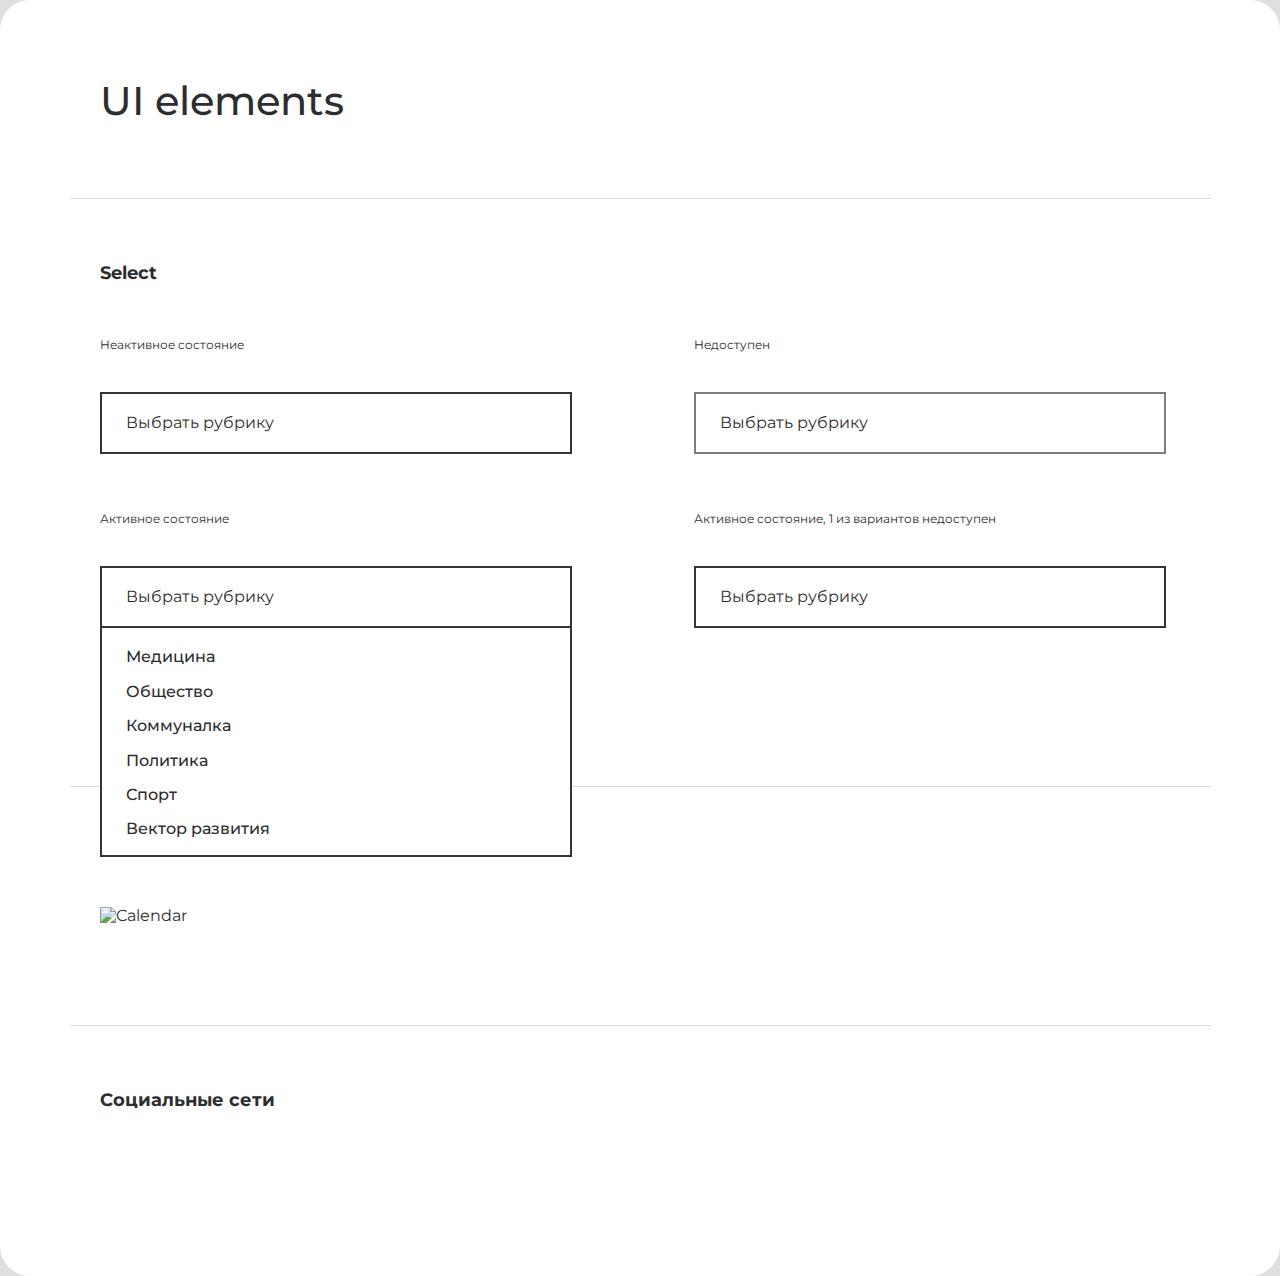
==== UI elements/index.html @ 3aa7f948 "Add files via upload" ====
<!DOCTYPE html>
<html lang="ru">
<head>
    <meta charset="UTF-8">
    <meta http-equiv="X-UA-Compatible" content="IE=edge">
    <meta name="viewport" content="width=device-width, initial-scale=1.0">

    <link rel="stylesheet" href="assets/css/normalize.min.css">
    <link rel="stylesheet" href="assets/css/style.css">

    <title>UI elemets</title>
</head>
<body>
    <header class="header">
        <div class="header__logo">UI elements</div>
        <div class="header__underline"></div>
    </header>
    <section class="section">
        <div class="title">Select</div>
        <div class="container">
            <div class="main">
                <div class="main__left">
                    <div class="subtitle">Неактивное состояние</div>

                    <div class="accordion">
                        <div class="accordion__item">
                            <input class="accordion__input" type="checkbox" id="accord_1">  
                            <label class="accordion__title" for="accord_1">Выбрать рубрику</label>
                            <div class="accordion__content">
                                <ul>
                                    <li class="accordion__list">Медицина</li>
                                    <li class="accordion__list">Общество</li>
                                    <li class="accordion__list">Коммуналка</li>
                                    <li class="accordion__list">Политика</li>
                                    <li class="accordion__list">Спорт</li>
                                    <li class="accordion__list">Вектор развития</li>
                                </ul>
                            </div>
                        </div>
                    </div>

                    <div class="subtitle">Активное состояние</div>

                    <div class="accordion">
                        <div class="accordion__item_active">
                            <input class="accordion__input_active" type="checkbox" id="accord_2">  
                            <label class="accordion__title_active" for="accord_2">Выбрать рубрику</label>
                            <div class="accordion__content_active">
                                <ul class="accordion__ul">
                                    <li class="accordion__list">Медицина</li>
                                    <li class="accordion__list">Общество</li>
                                    <li class="accordion__list">Коммуналка</li>
                                    <li class="accordion__list">Политика</li>
                                    <li class="accordion__list">Спорт</li>
                                    <li class="accordion__list">Вектор развития</li>
                                </ul>
                            </div>
                        </div>
                    </div>
                </div>
                <div class="main__right">
                    <div class="subtitle">Недоступен</div>
                    
                    <div class="accordion">
                        <div class="accordion__item_disabled">
                            <input class="accordion__input_disabled" type="checkbox" id="accord_3">  
                            <label class="accordion__title" for="accord_3">Выбрать рубрику</label>
                            <div class="accordion__content">
                                <ul>
                                    <li class="accordion__list">Медицина</li>
                                    <li class="accordion__list">Общество</li>
                                    <li class="accordion__list">Коммуналка</li>
                                    <li class="accordion__list">Политика</li>
                                    <li class="accordion__list">Спорт</li>
                                    <li class="accordion__list">Вектор развития</li>
                                </ul>
                            </div>
                        </div>
                    </div>
                    <div class="subtitle">Активное состояние, 1 из вариантов недоступен</div>
                    
                    <div class="accordion">
                        <div class="accordion__item">
                            <input class="accordion__input" type="checkbox" id="accord_4">  
                            <label class="accordion__title" for="accord_4">Выбрать рубрику</label>
                            <div class="accordion__content">
                                <ul>
                                    <li class="accordion__list_disabled">Медицина</li>
                                    <li class="accordion__list">Общество</li>
                                    <li class="accordion__list">Коммуналка</li>
                                    <li class="accordion__list">Политика</li>
                                    <li class="accordion__list">Спорт</li>
                                    <li class="accordion__list">Вектор развития</li>
                                </ul>
                            </div>
                        </div>
                    </div>
                </div>
            </div>
        </div>
        <div class="section__underline"></div>
    </section>
    <section class="section">
        <div class="calendar">
            <img src="/assets/images/Calendar.svg" alt="Calendar">
        </div>
        <div class="section__underline"></div>
    </section>

    <section class="section-last">
        <div class="footer">
            <div class="title">Социальные сети</div>
        
            <div class="content">   
                <a class="content__link" href="#"><i class="fa fa-vk" aria-hidden="true"></i></a>
                <a class="content__link" href="#"><i class="fa fa-facebook" aria-hidden="true"></i></a>
                <a class="content__link" href="#"><i class="fa fa-instagram" aria-hidden="true"></i></a>
            </div>
        </div>
        <div class="basement"></div>
    </section>

    

    <script src="https://use.fontawesome.com/235709d820.js"></script>

</body>
</html>
---- UI elements/assets/css/style.css ----
@import url('https://fonts.googleapis.com/css2?family=Montserrat:wght@400;500;700&display=swap');

body {
    font-family: 'Montserrat', sans-serif;
    background: rgb(223, 223, 223);
    color: #2C2D2E;
}

ul {
    margin: 0;
    padding-top: 20px;
    padding-left: 24px;
}

.title{
    font-weight: 700;
    font-size: 18px;
    line-height: 22px;

    padding-top: 63px;
    padding-left: 100px;
}

.subtitle{
    font-weight: 400;
    font-size: 12px;
    line-height: 14px;

    padding-bottom: 40px;
}

/* Header */
.header {
    max-width: 1345px;
    margin: 0 auto;

    background: #fff;
    border-radius: 30px 30px 0 0;

}

.header__logo {
    font-weight: 500;
    font-size: 40px;

    padding-top: 85px;
    padding-left: 100px;
    padding-bottom: 81px;

    line-height: 32px;
}

.header__underline {
    border-bottom: 1px solid #D6DDEA;

    width: 1141px;
    margin: 0 auto;
}


/* Section */
.section {
    max-width: 1345px;
    margin: 0 auto;

    background: #fff;
}

.section__underline {
    border-bottom: 1px solid #D6DDEA;

    padding-top: 100px;

    width: 1141px;
    margin: 0 auto;
}

.section-last {
    max-width: 1345px;
    margin: 0 auto;

    background: #fff;

    border-radius: 0 0 30px 30px;
}


/* Container */
.container {
    background: #fff;

    display: flex;
    justify-content: space-between;

    padding-top: 54px;
    padding-left: 100px;
}


/* Main */
.main {
    display: flex;
    justify-content: space-between;

    gap: 122px;
}


/* Accordion */
.accordion {
    font-size: 16px;
    font-weight: 400;
    height: 60px;

    padding-bottom: 60px;
    
}

.accordion__item {
    position: relative;

    width: 468px;

    display: block;
    border: 2px solid #373334;

    cursor: pointer;
}

.accordion__item_active {
    position: relative;

    width: 468px;

    display: block;
    border: 2px solid #373334;

    cursor: pointer;
}

.accordion__item_disabled {
    position: relative;

    width: 468px;

    display: block;
    border: 2px solid #7e7e7e;

}

.accordion__input {
    width: 0;
    height: 0;
    opacity: 0;
    -webkit-appearance: none;
    appearance: none;
    position: absolute;
}

.accordion__input_active {
    width: 0;
    height: 0;
    opacity: 0;
    -webkit-appearance: none;
    appearance: none;
    position: absolute;
}

.accordion__input_disabled {
    width: 0;
    height: 0;
    opacity: 0;
    -webkit-appearance: none;
    appearance: none;
    position: absolute;
}

.accordion__input:checked ~ .accordion__content {
    display: block;
}

.accordion__input_active:checked ~ .accordion__content_active {
    display: none;
}

.accordion__input:checked ~ .accordion__title{
    border-bottom: 2px solid #373334;
}

.accordion__input_active:checked ~ .accordion__title_active{
    border-bottom: none;
}

.accordion__title {
    display: block;

    padding: 20px 24px;

    cursor: pointer;
}

.accordion__title_active {
    display: block;
    
    border-bottom: 2px solid #373334;

    padding: 20px 24px;

    cursor: pointer;
}

.accordion__content {
    display: none;

    position: relative;
    background: rgb(255, 255, 255);
    z-index: 1000;
    font-weight: 500
}

.accordion__content_active {
    display: block;

    position: relative;
    background: rgb(255, 255, 255);
    z-index: 1000;
    font-weight: 500
}

.accordion__list {
    list-style: none;

    padding-bottom: 16px;

    cursor: pointer;

    transition: background .1s linear;
}

.accordion__list_disabled {
    list-style: none;

    padding-bottom: 16px;

    color: #7e7e7e;

    transition: background .1s linear;
}

.accordion__list:hover {
    color: #9F0023;
}


/* Calendar */
.calendar {
    padding-top: 120px;
    padding-left: 100px;
}


/* Content */
.content {
    display: inline-block;
    justify-content: start;
    padding-left: 100px;

    
}

.content__link {
    display: inline-block;
    justify-content: start;

    padding-top: 30px;
    padding-bottom: 130px;

    margin-right: 24px;

    color: #000;
}
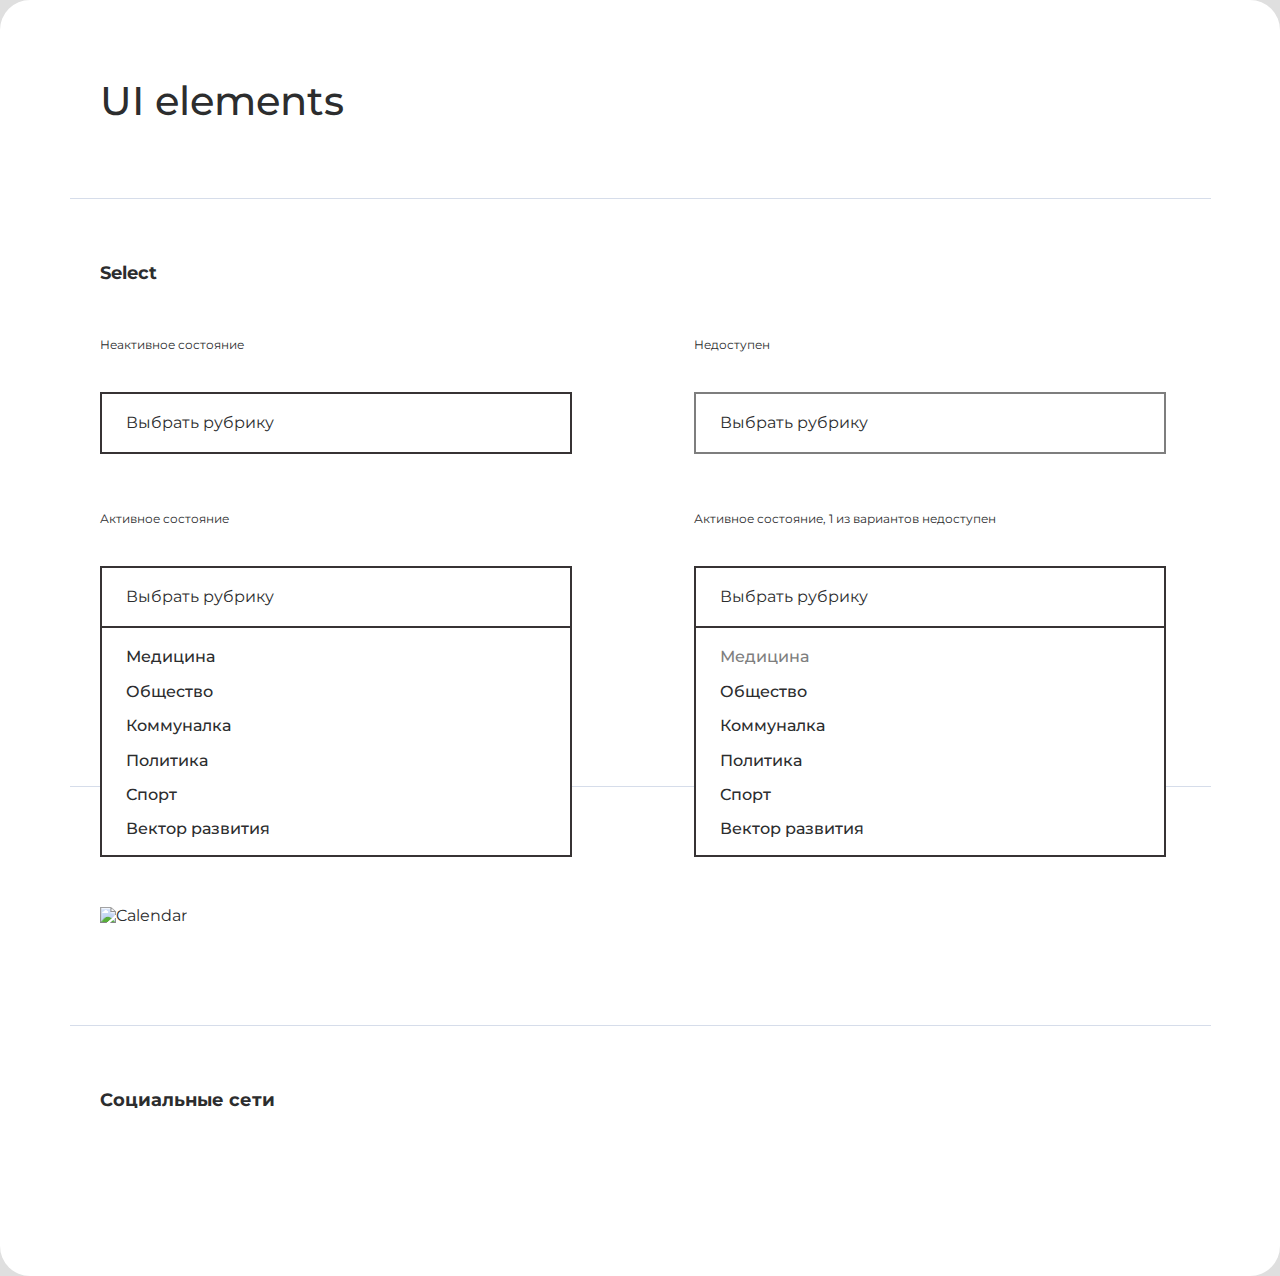
==== commit d7c836b9: "Update index.html" ====
--- a/UI elements/index.html
+++ b/UI elements/index.html
@@ -80,10 +80,10 @@
                     <div class="subtitle">Активное состояние, 1 из вариантов недоступен</div>
                     
                     <div class="accordion">
-                        <div class="accordion__item">
-                            <input class="accordion__input" type="checkbox" id="accord_4">  
-                            <label class="accordion__title" for="accord_4">Выбрать рубрику</label>
-                            <div class="accordion__content">
+                        <div class="accordion__item_active">
+                            <input class="accordion__input_active" type="checkbox" id="accord_4">  
+                            <label class="accordion__title_active" for="accord_4">Выбрать рубрику</label>
+                            <div class="accordion__content_active">
                                 <ul>
                                     <li class="accordion__list_disabled">Медицина</li>
                                     <li class="accordion__list">Общество</li>
@@ -125,4 +125,4 @@
     <script src="https://use.fontawesome.com/235709d820.js"></script>
 
 </body>
-</html>+</html>
